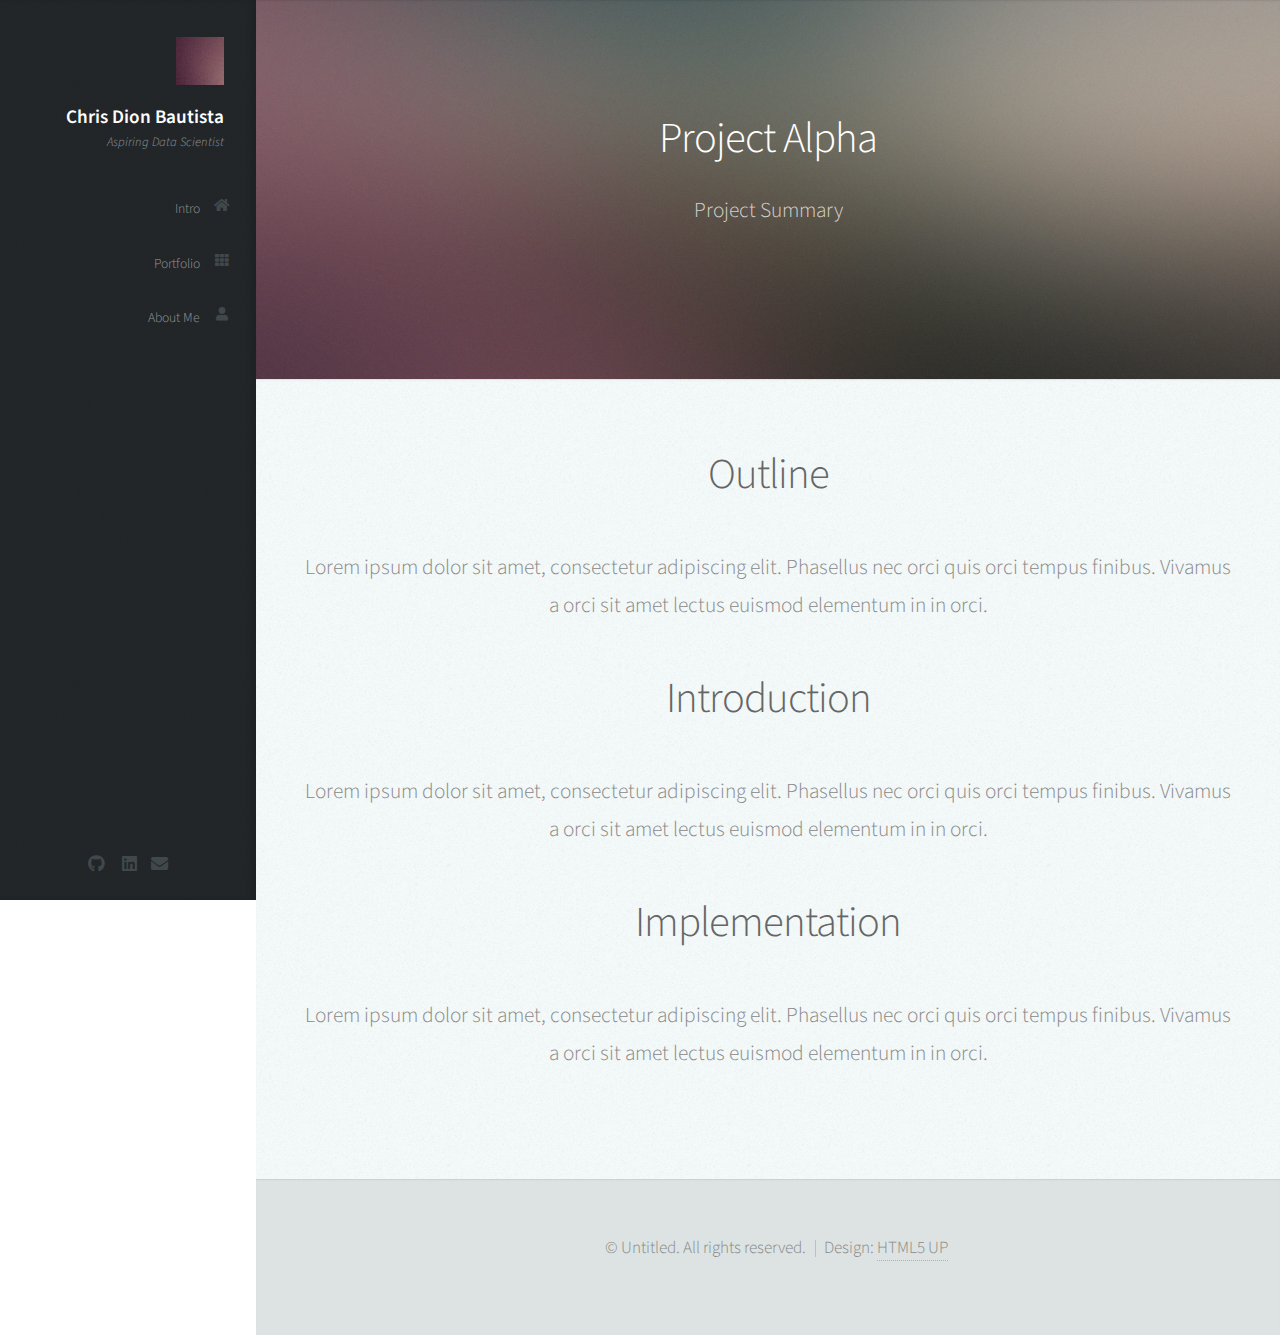
==== pages/project_alpha.html @ 45e32ca9 "Add files via upload" ====
<!DOCTYPE HTML>
<!--
	Prologue by HTML5 UP
	html5up.net | @ajlkn
	Free for personal and commercial use under the CCA 3.0 license (html5up.net/license)
-->
<html>
	<head>
		<title>Chris Dion Bautista</title>
		<meta charset="utf-8" />
		<meta name="viewport" content="width=device-width, initial-scale=1, user-scalable=no" />
		<link rel="stylesheet" href="../assets/css/main.css" />
	</head>
	<body class="is-preload">

		<!-- Header -->
			<div id="header">

				<div class="top">

					<!-- Logo -->
						<div id="logo">
							<span class="image avatar48"><img src="../images/avatar.jpg" alt="" /></span>
							<h1 id="title">Chris Dion Bautista</h1>
							<p><i>Aspiring Data Scientist</i></p>
						</div>

					<!-- Nav -->
						<nav id="nav">
							<ul>
								<li><a href="/#top" id="top-link"><span class="icon solid fa-home">Intro</span></a></li>
								<li><a href="/#portfolio" id="portfolio-link"><span class="icon solid fa-th">Portfolio</span></a></li>
								<li><a href="/#about" id="about-link"><span class="icon solid fa-user">About Me</span></a></li>
								<!-- <li><a href="/#contact" id="contact-link"><span class="icon solid fa-envelope">Contact</span></a></li> -->
							</ul>
						</nav>

				</div>

				<div class="bottom">

					<!-- Social Icons -->
					<ul class="icons">
						<li><a href="https://www.github.com/cdionbautista" class="icon brands fa-github"><span class="label">Github</span></a></li>
						<li><a href="https://www.linkedin.com/in/cdionbautista" class="icon brands fa-linkedin"><span class="label">LinkedIn</span></a><inked/li>
						<li><a href="mailto:cdionbautista@gmail.com" class="icon solid fa-envelope"><span class="label">Email</span></a></li>
					</ul>

				</div>

			</div>

		<!-- Main -->
			<div id="main">

				<!-- Intro -->
					<section id="top" class="one dark cover">
						<div class="container">

							<header>
								<h2 class="alt"><strong>Project Alpha</strong></h2>
								<p>Project Summary</p>
							</header>

						</div>
					</section>

				<!-- Portfolio -->
					<section id="portfolio" class="two">
						<div class="container">

							<header>
                                <h2>Outline</h2>
							</header>

							<p>
                                Lorem ipsum dolor sit amet, consectetur adipiscing elit. 
                                Phasellus nec orci quis orci tempus finibus. 
                                Vivamus a orci sit amet lectus euismod elementum in in orci.
							</p>
							
							<header>
                                <h2>Introduction</h2>
							</header>

							<p>
                                Lorem ipsum dolor sit amet, consectetur adipiscing elit. 
                                Phasellus nec orci quis orci tempus finibus. 
                                Vivamus a orci sit amet lectus euismod elementum in in orci.
							</p>
							
							<header>
                                <h2>Implementation</h2>
							</header>

							<p>
                                Lorem ipsum dolor sit amet, consectetur adipiscing elit. 
                                Phasellus nec orci quis orci tempus finibus. 
                                Vivamus a orci sit amet lectus euismod elementum in in orci.
                            </p>

					</section>



			</div>

		<!-- Footer -->
			<div id="footer">

				<!-- Copyright -->
					<ul class="copyright">
						<li>&copy; Untitled. All rights reserved.</li><li>Design: <a href="http://html5up.net">HTML5 UP</a></li>
					</ul>

			</div>

		<!-- Scripts -->
			<script src="assets/js/jquery.min.js"></script>
			<script src="assets/js/jquery.scrolly.min.js"></script>
			<script src="assets/js/jquery.scrollex.min.js"></script>
			<script src="assets/js/browser.min.js"></script>
			<script src="assets/js/breakpoints.min.js"></script>
			<script src="assets/js/util.js"></script>
			<script src="assets/js/main.js"></script>

	</body>
</html>
---- assets/css/main.css ----
@import url("fontawesome-all.min.css");
@import url("https://fonts.googleapis.com/css?family=Source+Sans+Pro:300,300italic,400,600");

/*
	Prologue by HTML5 UP
	html5up.net | @ajlkn
	Free for personal and commercial use under the CCA 3.0 license (html5up.net/license)
*/

html, body, div, span, applet, object,
iframe, h1, h2, h3, h4, h5, h6, p, blockquote,
pre, a, abbr, acronym, address, big, cite,
code, del, dfn, em, img, ins, kbd, q, s, samp,
small, strike, strong, sub, sup, tt, var, b,
u, i, center, dl, dt, dd, ol, ul, li, fieldset,
form, label, legend, table, caption, tbody,
tfoot, thead, tr, th, td, article, aside,
canvas, details, embed, figure, figcaption,
footer, header, hgroup, menu, nav, output, ruby,
section, summary, time, mark, audio, video {
	margin: 0;
	padding: 0;
	border: 0;
	font-size: 100%;
	font: inherit;
	vertical-align: baseline;}

article, aside, details, figcaption, figure,
footer, header, hgroup, menu, nav, section {
	display: block;}

body {
	line-height: 1;
}

ol, ul {
	list-style: none;
}

blockquote, q {
	quotes: none;
}

	blockquote:before, blockquote:after, q:before, q:after {
		content: '';
		content: none;
	}

table {
	border-collapse: collapse;
	border-spacing: 0;
}

body {
	-webkit-text-size-adjust: none;
}

mark {
	background-color: transparent;
	color: inherit;
}

input::-moz-focus-inner {
	border: 0;
	padding: 0;
}

input, select, textarea {
	-moz-appearance: none;
	-webkit-appearance: none;
	-ms-appearance: none;
	appearance: none;
}

/* Basic */

	html {
		box-sizing: border-box;
	}

	*, *:before, *:after {
		box-sizing: inherit;
	}

	body {
		background: #fff;
		font-family: 'Source Sans Pro', sans-serif;
		font-size: 19pt;
		font-weight: 300;
		line-height: 1.75em;
		color: #888;
	}

		body.is-preload *, body.is-preload *:before, body.is-preload *:after {
			-moz-animation: none !important;
			-webkit-animation: none !important;
			-ms-animation: none !important;
			animation: none !important;
			-moz-transition: none !important;
			-webkit-transition: none !important;
			-ms-transition: none !important;
			transition: none !important;
		}

	input, textarea, select {
		font-family: 'Source Sans Pro', sans-serif;
		font-size: 19pt;
		font-weight: 300;
		line-height: 1.75em;
		color: #888;
	}

	h1, h2, h3, h4, h5, h6 {
		font-weight: 300;
		color: #666;
		line-height: 1.5em;
	}

	h1 a, h2 a, h3 a, h4 a, h5 a, h6 a {
		color: inherit;
		text-decoration: none;
	}

		h1 a strong, h2 a strong, h3 a strong, h4 a strong, h5 a strong, h6 a strong {
			color: #333;
		}

	h2 {
		font-size: 2em;
		letter-spacing: -1px;
	}

		h2.alt {
			color: #888;
		}

			h2.alt strong {
				color: #666;
			}

	h3 {
		font-size: 1.5em;
	}

	header {
		margin: 0 0 2em 0;
	}

		header > p {
			margin: 1em 0 0 0;
		}

	footer {
		margin: 2em 0 0 0;
	}

	strong, b {
		font-weight: 300;
		color: #666;
	}

	em, i {
		font-style: italic;
	}

	a {
		text-decoration: none;
		color: inherit;
		border-bottom: dotted 1px rgba(128, 128, 128, 0.5);
		-moz-transition: color 0.35s ease-in-out, border-bottom-color 0.35s ease-in-out;
		-webkit-transition: color 0.35s ease-in-out, border-bottom-color 0.35s ease-in-out;
		-ms-transition: color 0.35s ease-in-out, border-bottom-color 0.35s ease-in-out;
		transition: color 0.35s ease-in-out, border-bottom-color 0.35s ease-in-out;
		outline: 0;
	}

		a:hover {
			color: #E27689;
			border-bottom-color: rgba(255, 255, 255, 0);
		}

	sub {
		position: relative;
		top: 0.5em;
		font-size: 0.8em;
	}

	sup {
		position: relative;
		top: -0.5em;
		font-size: 0.8em;
	}

	hr {
		border: 0;
		border-top: solid 1px #ddd;
	}

	blockquote {
		border-left: solid 0.5em #ddd;
		padding: 1em 0 1em 2em;
		font-style: italic;
	}

	p, ul, ol, dl, table {
		margin-bottom: 2em;
	}

	br.clear {
		clear: both;
	}

/* Container */

	.container {
		margin: 0 auto;
		max-width: 100%;
		width: 1400px;
	}

		@media screen and (min-width: 961px) and (max-width: 1880px) {

			.container {
				width: 1200px;
			}

		}

		@media screen and (min-width: 961px) and (max-width: 1620px) {

			.container {
				width: 960px;
			}

		}

		@media screen and (min-width: 961px) and (max-width: 1320px) {

			.container {
				width: 100%;
			}

		}

		@media screen and (max-width: 960px) {

			.container {
				width: 100%;
			}

		}

		@media screen and (max-width: 736px) {

			.container {
				width: 100%;
			}

		}

/* Row */

	.row {
		display: flex;
		flex-wrap: wrap;
		box-sizing: border-box;
		align-items: stretch;
	}

		.row > * {
			box-sizing: border-box;
		}

		.row.gtr-uniform > * > :last-child {
			margin-bottom: 0;
		}

		.row.aln-left {
			justify-content: flex-start;
		}

		.row.aln-center {
			justify-content: center;
		}

		.row.aln-right {
			justify-content: flex-end;
		}

		.row.aln-top {
			align-items: flex-start;
		}

		.row.aln-middle {
			align-items: center;
		}

		.row.aln-bottom {
			align-items: flex-end;
		}

		.row > .imp {
			order: -1;
		}

		.row > .col-1 {
			width: 8.33333%;
		}

		.row > .off-1 {
			margin-left: 8.33333%;
		}

		.row > .col-2 {
			width: 16.66667%;
		}

		.row > .off-2 {
			margin-left: 16.66667%;
		}

		.row > .col-3 {
			width: 25%;
		}

		.row > .off-3 {
			margin-left: 25%;
		}

		.row > .col-4 {
			width: 33.33333%;
		}

		.row > .off-4 {
			margin-left: 33.33333%;
		}

		.row > .col-5 {
			width: 41.66667%;
		}

		.row > .off-5 {
			margin-left: 41.66667%;
		}

		.row > .col-6 {
			width: 50%;
		}

		.row > .off-6 {
			margin-left: 50%;
		}

		.row > .col-7 {
			width: 58.33333%;
		}

		.row > .off-7 {
			margin-left: 58.33333%;
		}

		.row > .col-8 {
			width: 66.66667%;
		}

		.row > .off-8 {
			margin-left: 66.66667%;
		}

		.row > .col-9 {
			width: 75%;
		}

		.row > .off-9 {
			margin-left: 75%;
		}

		.row > .col-10 {
			width: 83.33333%;
		}

		.row > .off-10 {
			margin-left: 83.33333%;
		}

		.row > .col-11 {
			width: 91.66667%;
		}

		.row > .off-11 {
			margin-left: 91.66667%;
		}

		.row > .col-12 {
			width: 100%;
		}

		.row > .off-12 {
			margin-left: 100%;
		}

		.row.gtr-0 {
			margin-top: 0px;
			margin-left: 0px;
		}

			.row.gtr-0 > * {
				padding: 0px 0 0 0px;
			}

			.row.gtr-0.gtr-uniform {
				margin-top: 0px;
			}

				.row.gtr-0.gtr-uniform > * {
					padding-top: 0px;
				}

		.row.gtr-25 {
			margin-top: -10px;
			margin-left: -10px;
		}

			.row.gtr-25 > * {
				padding: 10px 0 0 10px;
			}

			.row.gtr-25.gtr-uniform {
				margin-top: -10px;
			}

				.row.gtr-25.gtr-uniform > * {
					padding-top: 10px;
				}

		.row.gtr-50 {
			margin-top: -20px;
			margin-left: -20px;
		}

			.row.gtr-50 > * {
				padding: 20px 0 0 20px;
			}

			.row.gtr-50.gtr-uniform {
				margin-top: -20px;
			}

				.row.gtr-50.gtr-uniform > * {
					padding-top: 20px;
				}

		.row {
			margin-top: -40px;
			margin-left: -40px;
		}

			.row > * {
				padding: 40px 0 0 40px;
			}

			.row.gtr-uniform {
				margin-top: -40px;
			}

				.row.gtr-uniform > * {
					padding-top: 40px;
				}

		.row.gtr-150 {
			margin-top: -60px;
			margin-left: -60px;
		}

			.row.gtr-150 > * {
				padding: 60px 0 0 60px;
			}

			.row.gtr-150.gtr-uniform {
				margin-top: -60px;
			}

				.row.gtr-150.gtr-uniform > * {
					padding-top: 60px;
				}

		.row.gtr-200 {
			margin-top: -80px;
			margin-left: -80px;
		}

			.row.gtr-200 > * {
				padding: 80px 0 0 80px;
			}

			.row.gtr-200.gtr-uniform {
				margin-top: -80px;
			}

				.row.gtr-200.gtr-uniform > * {
					padding-top: 80px;
				}

		@media screen and (min-width: 961px) and (max-width: 1880px) {

			.row {
				display: flex;
				flex-wrap: wrap;
				box-sizing: border-box;
				align-items: stretch;
			}

				.row > * {
					box-sizing: border-box;
				}

				.row.gtr-uniform > * > :last-child {
					margin-bottom: 0;
				}

				.row.aln-left {
					justify-content: flex-start;
				}

				.row.aln-center {
					justify-content: center;
				}

				.row.aln-right {
					justify-content: flex-end;
				}

				.row.aln-top {
					align-items: flex-start;
				}

				.row.aln-middle {
					align-items: center;
				}

				.row.aln-bottom {
					align-items: flex-end;
				}

				.row > .imp-wide {
					order: -1;
				}

				.row > .col-1-wide {
					width: 8.33333%;
				}

				.row > .off-1-wide {
					margin-left: 8.33333%;
				}

				.row > .col-2-wide {
					width: 16.66667%;
				}

				.row > .off-2-wide {
					margin-left: 16.66667%;
				}

				.row > .col-3-wide {
					width: 25%;
				}

				.row > .off-3-wide {
					margin-left: 25%;
				}

				.row > .col-4-wide {
					width: 33.33333%;
				}

				.row > .off-4-wide {
					margin-left: 33.33333%;
				}

				.row > .col-5-wide {
					width: 41.66667%;
				}

				.row > .off-5-wide {
					margin-left: 41.66667%;
				}

				.row > .col-6-wide {
					width: 50%;
				}

				.row > .off-6-wide {
					margin-left: 50%;
				}

				.row > .col-7-wide {
					width: 58.33333%;
				}

				.row > .off-7-wide {
					margin-left: 58.33333%;
				}

				.row > .col-8-wide {
					width: 66.66667%;
				}

				.row > .off-8-wide {
					margin-left: 66.66667%;
				}

				.row > .col-9-wide {
					width: 75%;
				}

				.row > .off-9-wide {
					margin-left: 75%;
				}

				.row > .col-10-wide {
					width: 83.33333%;
				}

				.row > .off-10-wide {
					margin-left: 83.33333%;
				}

				.row > .col-11-wide {
					width: 91.66667%;
				}

				.row > .off-11-wide {
					margin-left: 91.66667%;
				}

				.row > .col-12-wide {
					width: 100%;
				}

				.row > .off-12-wide {
					margin-left: 100%;
				}

				.row.gtr-0 {
					margin-top: 0px;
					margin-left: 0px;
				}

					.row.gtr-0 > * {
						padding: 0px 0 0 0px;
					}

					.row.gtr-0.gtr-uniform {
						margin-top: 0px;
					}

						.row.gtr-0.gtr-uniform > * {
							padding-top: 0px;
						}

				.row.gtr-25 {
					margin-top: -10px;
					margin-left: -10px;
				}

					.row.gtr-25 > * {
						padding: 10px 0 0 10px;
					}

					.row.gtr-25.gtr-uniform {
						margin-top: -10px;
					}

						.row.gtr-25.gtr-uniform > * {
							padding-top: 10px;
						}

				.row.gtr-50 {
					margin-top: -20px;
					margin-left: -20px;
				}

					.row.gtr-50 > * {
						padding: 20px 0 0 20px;
					}

					.row.gtr-50.gtr-uniform {
						margin-top: -20px;
					}

						.row.gtr-50.gtr-uniform > * {
							padding-top: 20px;
						}

				.row {
					margin-top: -40px;
					margin-left: -40px;
				}

					.row > * {
						padding: 40px 0 0 40px;
					}

					.row.gtr-uniform {
						margin-top: -40px;
					}

						.row.gtr-uniform > * {
							padding-top: 40px;
						}

				.row.gtr-150 {
					margin-top: -60px;
					margin-left: -60px;
				}

					.row.gtr-150 > * {
						padding: 60px 0 0 60px;
					}

					.row.gtr-150.gtr-uniform {
						margin-top: -60px;
					}

						.row.gtr-150.gtr-uniform > * {
							padding-top: 60px;
						}

				.row.gtr-200 {
					margin-top: -80px;
					margin-left: -80px;
				}

					.row.gtr-200 > * {
						padding: 80px 0 0 80px;
					}

					.row.gtr-200.gtr-uniform {
						margin-top: -80px;
					}

						.row.gtr-200.gtr-uniform > * {
							padding-top: 80px;
						}

		}

		@media screen and (min-width: 961px) and (max-width: 1620px) {

			.row {
				display: flex;
				flex-wrap: wrap;
				box-sizing: border-box;
				align-items: stretch;
			}

				.row > * {
					box-sizing: border-box;
				}

				.row.gtr-uniform > * > :last-child {
					margin-bottom: 0;
				}

				.row.aln-left {
					justify-content: flex-start;
				}

				.row.aln-center {
					justify-content: center;
				}

				.row.aln-right {
					justify-content: flex-end;
				}

				.row.aln-top {
					align-items: flex-start;
				}

				.row.aln-middle {
					align-items: center;
				}

				.row.aln-bottom {
					align-items: flex-end;
				}

				.row > .imp-normal {
					order: -1;
				}

				.row > .col-1-normal {
					width: 8.33333%;
				}

				.row > .off-1-normal {
					margin-left: 8.33333%;
				}

				.row > .col-2-normal {
					width: 16.66667%;
				}

				.row > .off-2-normal {
					margin-left: 16.66667%;
				}

				.row > .col-3-normal {
					width: 25%;
				}

				.row > .off-3-normal {
					margin-left: 25%;
				}

				.row > .col-4-normal {
					width: 33.33333%;
				}

				.row > .off-4-normal {
					margin-left: 33.33333%;
				}

				.row > .col-5-normal {
					width: 41.66667%;
				}

				.row > .off-5-normal {
					margin-left: 41.66667%;
				}

				.row > .col-6-normal {
					width: 50%;
				}

				.row > .off-6-normal {
					margin-left: 50%;
				}

				.row > .col-7-normal {
					width: 58.33333%;
				}

				.row > .off-7-normal {
					margin-left: 58.33333%;
				}

				.row > .col-8-normal {
					width: 66.66667%;
				}

				.row > .off-8-normal {
					margin-left: 66.66667%;
				}

				.row > .col-9-normal {
					width: 75%;
				}

				.row > .off-9-normal {
					margin-left: 75%;
				}

				.row > .col-10-normal {
					width: 83.33333%;
				}

				.row > .off-10-normal {
					margin-left: 83.33333%;
				}

				.row > .col-11-normal {
					width: 91.66667%;
				}

				.row > .off-11-normal {
					margin-left: 91.66667%;
				}

				.row > .col-12-normal {
					width: 100%;
				}

				.row > .off-12-normal {
					margin-left: 100%;
				}

				.row.gtr-0 {
					margin-top: 0px;
					margin-left: 0px;
				}

					.row.gtr-0 > * {
						padding: 0px 0 0 0px;
					}

					.row.gtr-0.gtr-uniform {
						margin-top: 0px;
					}

						.row.gtr-0.gtr-uniform > * {
							padding-top: 0px;
						}

				.row.gtr-25 {
					margin-top: -10px;
					margin-left: -10px;
				}

					.row.gtr-25 > * {
						padding: 10px 0 0 10px;
					}

					.row.gtr-25.gtr-uniform {
						margin-top: -10px;
					}

						.row.gtr-25.gtr-uniform > * {
							padding-top: 10px;
						}

				.row.gtr-50 {
					margin-top: -20px;
					margin-left: -20px;
				}

					.row.gtr-50 > * {
						padding: 20px 0 0 20px;
					}

					.row.gtr-50.gtr-uniform {
						margin-top: -20px;
					}

						.row.gtr-50.gtr-uniform > * {
							padding-top: 20px;
						}

				.row {
					margin-top: -40px;
					margin-left: -40px;
				}

					.row > * {
						padding: 40px 0 0 40px;
					}

					.row.gtr-uniform {
						margin-top: -40px;
					}

						.row.gtr-uniform > * {
							padding-top: 40px;
						}

				.row.gtr-150 {
					margin-top: -60px;
					margin-left: -60px;
				}

					.row.gtr-150 > * {
						padding: 60px 0 0 60px;
					}

					.row.gtr-150.gtr-uniform {
						margin-top: -60px;
					}

						.row.gtr-150.gtr-uniform > * {
							padding-top: 60px;
						}

				.row.gtr-200 {
					margin-top: -80px;
					margin-left: -80px;
				}

					.row.gtr-200 > * {
						padding: 80px 0 0 80px;
					}

					.row.gtr-200.gtr-uniform {
						margin-top: -80px;
					}

						.row.gtr-200.gtr-uniform > * {
							padding-top: 80px;
						}

		}

		@media screen and (min-width: 961px) and (max-width: 1320px) {

			.row {
				display: flex;
				flex-wrap: wrap;
				box-sizing: border-box;
				align-items: stretch;
			}

				.row > * {
					box-sizing: border-box;
				}

				.row.gtr-uniform > * > :last-child {
					margin-bottom: 0;
				}

				.row.aln-left {
					justify-content: flex-start;
				}

				.row.aln-center {
					justify-content: center;
				}

				.row.aln-right {
					justify-content: flex-end;
				}

				.row.aln-top {
					align-items: flex-start;
				}

				.row.aln-middle {
					align-items: center;
				}

				.row.aln-bottom {
					align-items: flex-end;
				}

				.row > .imp-narrow {
					order: -1;
				}

				.row > .col-1-narrow {
					width: 8.33333%;
				}

				.row > .off-1-narrow {
					margin-left: 8.33333%;
				}

				.row > .col-2-narrow {
					width: 16.66667%;
				}

				.row > .off-2-narrow {
					margin-left: 16.66667%;
				}

				.row > .col-3-narrow {
					width: 25%;
				}

				.row > .off-3-narrow {
					margin-left: 25%;
				}

				.row > .col-4-narrow {
					width: 33.33333%;
				}

				.row > .off-4-narrow {
					margin-left: 33.33333%;
				}

				.row > .col-5-narrow {
					width: 41.66667%;
				}

				.row > .off-5-narrow {
					margin-left: 41.66667%;
				}

				.row > .col-6-narrow {
					width: 50%;
				}

				.row > .off-6-narrow {
					margin-left: 50%;
				}

				.row > .col-7-narrow {
					width: 58.33333%;
				}

				.row > .off-7-narrow {
					margin-left: 58.33333%;
				}

				.row > .col-8-narrow {
					width: 66.66667%;
				}

				.row > .off-8-narrow {
					margin-left: 66.66667%;
				}

				.row > .col-9-narrow {
					width: 75%;
				}

				.row > .off-9-narrow {
					margin-left: 75%;
				}

				.row > .col-10-narrow {
					width: 83.33333%;
				}

				.row > .off-10-narrow {
					margin-left: 83.33333%;
				}

				.row > .col-11-narrow {
					width: 91.66667%;
				}

				.row > .off-11-narrow {
					margin-left: 91.66667%;
				}

				.row > .col-12-narrow {
					width: 100%;
				}

				.row > .off-12-narrow {
					margin-left: 100%;
				}

				.row.gtr-0 {
					margin-top: 0px;
					margin-left: 0px;
				}

					.row.gtr-0 > * {
						padding: 0px 0 0 0px;
					}

					.row.gtr-0.gtr-uniform {
						margin-top: 0px;
					}

						.row.gtr-0.gtr-uniform > * {
							padding-top: 0px;
						}

				.row.gtr-25 {
					margin-top: -5px;
					margin-left: -5px;
				}

					.row.gtr-25 > * {
						padding: 5px 0 0 5px;
					}

					.row.gtr-25.gtr-uniform {
						margin-top: -5px;
					}

						.row.gtr-25.gtr-uniform > * {
							padding-top: 5px;
						}

				.row.gtr-50 {
					margin-top: -10px;
					margin-left: -10px;
				}

					.row.gtr-50 > * {
						padding: 10px 0 0 10px;
					}

					.row.gtr-50.gtr-uniform {
						margin-top: -10px;
					}

						.row.gtr-50.gtr-uniform > * {
							padding-top: 10px;
						}

				.row {
					margin-top: -20px;
					margin-left: -20px;
				}

					.row > * {
						padding: 20px 0 0 20px;
					}

					.row.gtr-uniform {
						margin-top: -20px;
					}

						.row.gtr-uniform > * {
							padding-top: 20px;
						}

				.row.gtr-150 {
					margin-top: -30px;
					margin-left: -30px;
				}

					.row.gtr-150 > * {
						padding: 30px 0 0 30px;
					}

					.row.gtr-150.gtr-uniform {
						margin-top: -30px;
					}

						.row.gtr-150.gtr-uniform > * {
							padding-top: 30px;
						}

				.row.gtr-200 {
					margin-top: -40px;
					margin-left: -40px;
				}

					.row.gtr-200 > * {
						padding: 40px 0 0 40px;
					}

					.row.gtr-200.gtr-uniform {
						margin-top: -40px;
					}

						.row.gtr-200.gtr-uniform > * {
							padding-top: 40px;
						}

		}

		@media screen and (max-width: 960px) {

			.row {
				display: flex;
				flex-wrap: wrap;
				box-sizing: border-box;
				align-items: stretch;
			}

				.row > * {
					box-sizing: border-box;
				}

				.row.gtr-uniform > * > :last-child {
					margin-bottom: 0;
				}

				.row.aln-left {
					justify-content: flex-start;
				}

				.row.aln-center {
					justify-content: center;
				}

				.row.aln-right {
					justify-content: flex-end;
				}

				.row.aln-top {
					align-items: flex-start;
				}

				.row.aln-middle {
					align-items: center;
				}

				.row.aln-bottom {
					align-items: flex-end;
				}

				.row > .imp-narrower {
					order: -1;
				}

				.row > .col-1-narrower {
					width: 8.33333%;
				}

				.row > .off-1-narrower {
					margin-left: 8.33333%;
				}

				.row > .col-2-narrower {
					width: 16.66667%;
				}

				.row > .off-2-narrower {
					margin-left: 16.66667%;
				}

				.row > .col-3-narrower {
					width: 25%;
				}

				.row > .off-3-narrower {
					margin-left: 25%;
				}

				.row > .col-4-narrower {
					width: 33.33333%;
				}

				.row > .off-4-narrower {
					margin-left: 33.33333%;
				}

				.row > .col-5-narrower {
					width: 41.66667%;
				}

				.row > .off-5-narrower {
					margin-left: 41.66667%;
				}

				.row > .col-6-narrower {
					width: 50%;
				}

				.row > .off-6-narrower {
					margin-left: 50%;
				}

				.row > .col-7-narrower {
					width: 58.33333%;
				}

				.row > .off-7-narrower {
					margin-left: 58.33333%;
				}

				.row > .col-8-narrower {
					width: 66.66667%;
				}

				.row > .off-8-narrower {
					margin-left: 66.66667%;
				}

				.row > .col-9-narrower {
					width: 75%;
				}

				.row > .off-9-narrower {
					margin-left: 75%;
				}

				.row > .col-10-narrower {
					width: 83.33333%;
				}

				.row > .off-10-narrower {
					margin-left: 83.33333%;
				}

				.row > .col-11-narrower {
					width: 91.66667%;
				}

				.row > .off-11-narrower {
					margin-left: 91.66667%;
				}

				.row > .col-12-narrower {
					width: 100%;
				}

				.row > .off-12-narrower {
					margin-left: 100%;
				}

				.row.gtr-0 {
					margin-top: 0px;
					margin-left: 0px;
				}

					.row.gtr-0 > * {
						padding: 0px 0 0 0px;
					}

					.row.gtr-0.gtr-uniform {
						margin-top: 0px;
					}

						.row.gtr-0.gtr-uniform > * {
							padding-top: 0px;
						}

				.row.gtr-25 {
					margin-top: -5px;
					margin-left: -5px;
				}

					.row.gtr-25 > * {
						padding: 5px 0 0 5px;
					}

					.row.gtr-25.gtr-uniform {
						margin-top: -5px;
					}

						.row.gtr-25.gtr-uniform > * {
							padding-top: 5px;
						}

				.row.gtr-50 {
					margin-top: -10px;
					margin-left: -10px;
				}

					.row.gtr-50 > * {
						padding: 10px 0 0 10px;
					}

					.row.gtr-50.gtr-uniform {
						margin-top: -10px;
					}

						.row.gtr-50.gtr-uniform > * {
							padding-top: 10px;
						}

				.row {
					margin-top: -20px;
					margin-left: -20px;
				}

					.row > * {
						padding: 20px 0 0 20px;
					}

					.row.gtr-uniform {
						margin-top: -20px;
					}

						.row.gtr-uniform > * {
							padding-top: 20px;
						}

				.row.gtr-150 {
					margin-top: -30px;
					margin-left: -30px;
				}

					.row.gtr-150 > * {
						padding: 30px 0 0 30px;
					}

					.row.gtr-150.gtr-uniform {
						margin-top: -30px;
					}

						.row.gtr-150.gtr-uniform > * {
							padding-top: 30px;
						}

				.row.gtr-200 {
					margin-top: -40px;
					margin-left: -40px;
				}

					.row.gtr-200 > * {
						padding: 40px 0 0 40px;
					}

					.row.gtr-200.gtr-uniform {
						margin-top: -40px;
					}

						.row.gtr-200.gtr-uniform > * {
							padding-top: 40px;
						}

		}

		@media screen and (max-width: 736px) {

			.row {
				display: flex;
				flex-wrap: wrap;
				box-sizing: border-box;
				align-items: stretch;
			}

				.row > * {
					box-sizing: border-box;
				}

				.row.gtr-uniform > * > :last-child {
					margin-bottom: 0;
				}

				.row.aln-left {
					justify-content: flex-start;
				}

				.row.aln-center {
					justify-content: center;
				}

				.row.aln-right {
					justify-content: flex-end;
				}

				.row.aln-top {
					align-items: flex-start;
				}

				.row.aln-middle {
					align-items: center;
				}

				.row.aln-bottom {
					align-items: flex-end;
				}

				.row > .imp-mobile {
					order: -1;
				}

				.row > .col-1-mobile {
					width: 8.33333%;
				}

				.row > .off-1-mobile {
					margin-left: 8.33333%;
				}

				.row > .col-2-mobile {
					width: 16.66667%;
				}

				.row > .off-2-mobile {
					margin-left: 16.66667%;
				}

				.row > .col-3-mobile {
					width: 25%;
				}

				.row > .off-3-mobile {
					margin-left: 25%;
				}

				.row > .col-4-mobile {
					width: 33.33333%;
				}

				.row > .off-4-mobile {
					margin-left: 33.33333%;
				}

				.row > .col-5-mobile {
					width: 41.66667%;
				}

				.row > .off-5-mobile {
					margin-left: 41.66667%;
				}

				.row > .col-6-mobile {
					width: 50%;
				}

				.row > .off-6-mobile {
					margin-left: 50%;
				}

				.row > .col-7-mobile {
					width: 58.33333%;
				}

				.row > .off-7-mobile {
					margin-left: 58.33333%;
				}

				.row > .col-8-mobile {
					width: 66.66667%;
				}

				.row > .off-8-mobile {
					margin-left: 66.66667%;
				}

				.row > .col-9-mobile {
					width: 75%;
				}

				.row > .off-9-mobile {
					margin-left: 75%;
				}

				.row > .col-10-mobile {
					width: 83.33333%;
				}

				.row > .off-10-mobile {
					margin-left: 83.33333%;
				}

				.row > .col-11-mobile {
					width: 91.66667%;
				}

				.row > .off-11-mobile {
					margin-left: 91.66667%;
				}

				.row > .col-12-mobile {
					width: 100%;
				}

				.row > .off-12-mobile {
					margin-left: 100%;
				}

				.row.gtr-0 {
					margin-top: 0px;
					margin-left: 0px;
				}

					.row.gtr-0 > * {
						padding: 0px 0 0 0px;
					}

					.row.gtr-0.gtr-uniform {
						margin-top: 0px;
					}

						.row.gtr-0.gtr-uniform > * {
							padding-top: 0px;
						}

				.row.gtr-25 {
					margin-top: -5px;
					margin-left: -5px;
				}

					.row.gtr-25 > * {
						padding: 5px 0 0 5px;
					}

					.row.gtr-25.gtr-uniform {
						margin-top: -5px;
					}

						.row.gtr-25.gtr-uniform > * {
							padding-top: 5px;
						}

				.row.gtr-50 {
					margin-top: -10px;
					margin-left: -10px;
				}

					.row.gtr-50 > * {
						padding: 10px 0 0 10px;
					}

					.row.gtr-50.gtr-uniform {
						margin-top: -10px;
					}

						.row.gtr-50.gtr-uniform > * {
							padding-top: 10px;
						}

				.row {
					margin-top: -20px;
					margin-left: -20px;
				}

					.row > * {
						padding: 20px 0 0 20px;
					}

					.row.gtr-uniform {
						margin-top: -20px;
					}

						.row.gtr-uniform > * {
							padding-top: 20px;
						}

				.row.gtr-150 {
					margin-top: -30px;
					margin-left: -30px;
				}

					.row.gtr-150 > * {
						padding: 30px 0 0 30px;
					}

					.row.gtr-150.gtr-uniform {
						margin-top: -30px;
					}

						.row.gtr-150.gtr-uniform > * {
							padding-top: 30px;
						}

				.row.gtr-200 {
					margin-top: -40px;
					margin-left: -40px;
				}

					.row.gtr-200 > * {
						padding: 40px 0 0 40px;
					}

					.row.gtr-200.gtr-uniform {
						margin-top: -40px;
					}

						.row.gtr-200.gtr-uniform > * {
							padding-top: 40px;
						}

		}

/* Sections/Article */

	section, article {
		margin-bottom: 3em;
	}

		section > :last-child,
		section > .container, section:last-child, article > :last-child,
		article > .container, article:last-child {
			margin-bottom: 0;
		}

		.row > section, .row > article {
			margin-bottom: 0;
		}

/* Image */

	.image {
		display: inline-block;
		border: 0;
	}

		.image img {
			display: block;
			width: 100%;
		}

		.image.avatar48 {
			width: 48px;
			height: 48px;
			background: #f00;
		}

			.image.avatar48 img {
				width: 48px;
				height: 48px;
			}

		.image.fit {
			display: block;
			width: 100%;
		}

		.image.featured {
			display: block;
			width: 100%;
			margin: 0 0 2em 0;
		}

		.image.left {
			float: left;
			margin: 0 2em 2em 0;
		}

		.image.centered {
			display: block;
			margin: 0 0 2em 0;
		}

			.image.centered img {
				margin: 0 auto;
				width: auto;
			}

/* List */

	ul {
		list-style: disc;
		padding-left: 1em;
	}

		ul li {
			padding-left: 0.5em;
		}

	ol {
		list-style: decimal;
		padding-left: 1.25em;
	}

		ol li {
			padding-left: 0.25em;
		}

/* Icons */

	ul.icons {
		cursor: default;
		list-style: none;
		padding-left: 0;
	}

		ul.icons li {
			display: inline-block;
			padding-left: 0;
		}

		ul.icons a {
			display: inline-block;
			width: 2em;
			height: 2em;
			line-height: 2em;
			text-align: center;
			border: 0;
		}

/* Form */

	form label {
		display: block;
		text-align: left;
		margin-bottom: 0.5em;
	}

	form input[type="text"],
	form input[type="email"],
	form input[type="password"],
	form select,
	form textarea {
		position: relative;
		-webkit-appearance: none;
		display: block;
		border: 0;
		outline: 0;
		background: #fff;
		background: rgba(255, 255, 255, 0.75);
		width: 100%;
		border-radius: 0.35em;
		padding: 0.75em 1em 0.75em 1em;
		box-shadow: inset 0 0.1em 0.1em 0 rgba(0, 0, 0, 0.05);
		border: solid 1px rgba(0, 0, 0, 0.15);
		-moz-transition: all 0.35s ease-in-out;
		-webkit-transition: all 0.35s ease-in-out;
		-ms-transition: all 0.35s ease-in-out;
		transition: all 0.35s ease-in-out;
	}

		form input[type="text"]:focus,
		form input[type="email"]:focus,
		form input[type="password"]:focus,
		form select:focus,
		form textarea:focus {
			box-shadow: 0 0 2px 1px #8ebebc;
			background: #fff;
		}

	form input[type="text"],
	form input[type="email"],
	form input[type="password"],
	form select {
		line-height: 1.25em;
	}

	form textarea {
		min-height: 14em;
	}

	form ::-webkit-input-placeholder {
		color: #555 !important;
	}

	form :-moz-placeholder {
		color: #555 !important;
	}

	form ::-moz-placeholder {
		color: #555 !important;
	}

	form :-ms-input-placeholder {
		color: #555 !important;
	}

	form ::-moz-focus-inner {
		border: 0;
	}

/* Table */

	table {
		width: 100%;
		text-align: left;
	}

		table tbody tr:nth-child(2n+2) {
			background: #f4f4f4;
		}

		table td {
			padding: 0.5em 1em 0.5em 1em;
		}

		table th {
			text-align: left;
			padding: 0.5em 1em 0.5em 1em;
			color: #fff;
			background: #222729 url("images/overlay.png");
		}

		table thead {
			background: #444;
			color: #fff;
		}

		table tfoot {
			background: #eee;
		}

/* Button */

	input[type="button"],
	input[type="submit"],
	input[type="reset"],
	button,
	.button {
		position: relative;
		display: inline-block;
		border-radius: 0.35em;
		color: #fff !important;
		text-decoration: none;
		padding: 0.75em 2.5em 0.75em 2.5em;
		background-color: #8ebebc;
		border: 0;
		cursor: pointer;
		background-image: -moz-linear-gradient(top, rgba(0, 0, 0, 0), rgba(0, 0, 0, 0.15)), url("images/overlay.png");
		background-image: -webkit-linear-gradient(top, rgba(0, 0, 0, 0), rgba(0, 0, 0, 0.15)), url("images/overlay.png");
		background-image: -ms-linear-gradient(top, rgba(0, 0, 0, 0), rgba(0, 0, 0, 0.15)), url("images/overlay.png");
		background-image: linear-gradient(top, rgba(0, 0, 0, 0), rgba(0, 0, 0, 0.15)), url("images/overlay.png");
		-moz-transition: background-color 0.35s ease-in-out;
		-webkit-transition: background-color 0.35s ease-in-out;
		-ms-transition: background-color 0.35s ease-in-out;
		transition: background-color 0.35s ease-in-out;
	}

		input[type="button"]:hover,
		input[type="submit"]:hover,
		input[type="reset"]:hover,
		button:hover,
		.button:hover {
			background-color: #9ececc;
		}

		input[type="button"]:active,
		input[type="submit"]:active,
		input[type="reset"]:active,
		button:active,
		.button:active {
			background-color: #7eaeac;
		}

/* Item */

	.item {
		box-shadow: 0 0.05em 0.15em 0 rgba(0, 0, 0, 0.05);
		margin-bottom: 40px;
	}

		.item header {
			background: #fff;
			margin: 0;
			padding: 1em 0 1em 0;
			font-size: 0.8em;
		}

			.item header h3 {
				font-size: 1em;
			}

/* Icons */

	.icon {
		text-decoration: none;
		text-decoration: none;
	}

		.icon:before {
			-moz-osx-font-smoothing: grayscale;
			-webkit-font-smoothing: antialiased;
			display: inline-block;
			font-style: normal;
			font-variant: normal;
			text-rendering: auto;
			line-height: 1;
			text-transform: none !important;
			font-family: 'Font Awesome 5 Free';
			font-weight: 400;
		}

		.icon:before {
			line-height: inherit;
		}

		.icon > .label {
			display: none;
		}

		.icon.solid:before {
			font-weight: 900;
		}

		.icon.brands:before {
			font-family: 'Font Awesome 5 Brands';
		}

/* Header */

	#header {
		display: -moz-flex;
		display: -webkit-flex;
		display: -ms-flex;
		display: flex;
		-moz-flex-direction: column;
		-webkit-flex-direction: column;
		-ms-flex-direction: column;
		flex-direction: column;
		-moz-justify-content: space-between;
		-webkit-justify-content: space-between;
		-ms-justify-content: space-between;
		justify-content: space-between;
		background: #222629 url("images/overlay.png");
		box-shadow: inset -0.25em 0 0.25em 0 rgba(0, 0, 0, 0.1);
		color: #fff;
		height: 100%;
		left: 0;
		overflow-y: auto;
		position: fixed;
		text-align: right;
		top: 0;
		width: 375px;
	}

		#header .top {
			-moz-flex-grow: 1;
			-webkit-flex-grow: 1;
			-ms-flex-grow: 1;
			flex-grow: 1;
		}

		#header .bottom {
			-moz-flex-shrink: 0;
			-webkit-flex-shrink: 0;
			-ms-flex-shrink: 0;
			flex-shrink: 0;
			padding: 1.5em 0 0.75em 0;
		}

			#header .bottom > :last-child {
				margin-bottom: 0;
			}

		#header .icons {
			font-size: 0.8em;
			text-align: center;
		}

			#header .icons a {
				color: #41484c;
				-moz-transition: color 0.35s ease-in-out;
				-webkit-transition: color 0.35s ease-in-out;
				-ms-transition: color 0.35s ease-in-out;
				transition: color 0.35s ease-in-out;
			}

				#header .icons a:hover {
					color: #fff;
				}

	#logo {
		position: relative;
		margin: 1.75em 1.5em 1.5em 1.5em;
		min-height: 48px;
		cursor: default;
	}

		#logo h1 {
			position: relative;
			color: #fff;
			font-weight: 600;
			font-size: 0.9em;
			line-height: 1em;
		}

		#logo p {
			position: relative;
			display: block;
			font-size: 0.6em;
			color: rgba(255, 255, 255, 0.5);
			line-height: 1.25em;
			margin: 0.5em 0 0 0;
		}

		#logo .image {
			position: absolute;
			left: 0;
			top: 0;
		}

	#nav ul {
		list-style: none;
		padding-left: 0;
		margin-bottom: 0;
	}

		#nav ul li {
			padding-left: 0;
		}

			#nav ul li a {
				display: block;
				padding: 0.5em 1.5em 0.5em 1.5em;
				color: rgba(255, 255, 255, 0.5);
				text-decoration: none;
				outline: 0;
				border: 0;
				-moz-transition: none;
				-webkit-transition: none;
				-ms-transition: none;
				transition: none;
			}

				#nav ul li a span {
					position: relative;
					display: block;
					font-size: 0.8em;
				}

					#nav ul li a span:before {
						position: absolute;
						left: 0;
						color: #41484c;
						text-align: center;
						width: 1.25em;
						line-height: 1.75em;
					}

				#nav ul li a.active {
					background: rgba(0, 0, 0, 0.15);
					box-shadow: inset 0 0 0.25em 0 rgba(0, 0, 0, 0.125);
					color: #fff;
				}

					#nav ul li a.active span:before {
						color: #e27689;
					}

/* Footer */

	#footer {
		margin-left: 375px;
		text-align: center;
		background-color: #dce3e2;
		padding: 3em 0 4em 0;
		box-shadow: inset 0 1px 0 0 rgba(0, 0, 0, 0.05), inset 0 0.1em 0.1em 0 rgba(0, 0, 0, 0.025);
		font-size: 0.8em;
	}

		#footer .copyright {
			cursor: default;
			margin: 0;
		}

			#footer .copyright li {
				display: inline-block;
				line-height: 1em;
				border-left: solid 1px rgba(128, 128, 128, 0.35);
				padding: 0 0 0 0.5em;
				margin: 0 0 0 0.5em;
			}

				#footer .copyright li:first-child {
					border-left: 0;
					padding-left: 0;
					margin-left: 0;
				}

/* Main */

	#main {
		margin-left: 375px;
	}

		#main > section {
			margin: 0;
			overflow: hidden;
			padding: 4em 0;
			box-shadow: inset 0 1px 0 0 rgba(0, 0, 0, 0.05), inset 0 0.1em 0.1em 0 rgba(0, 0, 0, 0.025);
			text-align: center;
			background-image: url("images/overlay.png");
		}

			#main > section.dark {
				color: #ddd;
				color: rgba(255, 255, 255, 0.75);
			}

				#main > section.dark h2, #main > section.dark h3, #main > section.dark h4, #main > section.dark h5, #main > section.dark h6 {
					color: inherit;
				}

				#main > section.dark strong {
					color: #fff;
					border-color: inherit;
				}

				#main > section.dark a {
					color: #fff;
					border-color: inherit;
				}

					#main > section.dark a:hover {
						border-bottom-color: rgba(255, 255, 255, 0);
					}

			#main > section.cover {
				padding: 10em 0;
				background-size: cover;
				background-position: center center;
			}

			#main > section.one {
				background-color: #81918E;
				background-image: url("../../images/banner.jpg");
			}

			#main > section.two {
				background-color: #f5fafa;
			}

			#main > section.three {
				background-color: #ecf1f1;
			}

			#main > section.four {
				background-color: #e8edec;
			}

/* Wide */

	@media screen and (min-width: 961px) and (max-width: 1880px) {

		/* Basic */

			body, input, textarea, select {
				font-size: 17pt;
			}

		/* Header */

			#header {
				width: 300px;
			}

		/* Footer */

			#footer {
				margin-left: 300px;
			}

		/* Main */

			#main {
				margin-left: 300px;
			}

	}

/* Normal */

	@media screen and (min-width: 961px) and (max-width: 1620px) {

		/* Main */

			#main > section {
				padding: 3em 0;
			}

			#main section.cover {
				padding: 5em 0;
			}

	}

/* Narrow */

	@media screen and (min-width: 961px) and (max-width: 1320px) {

		/* Basic */

			body, input, textarea, select {
				font-size: 16pt;
			}

			.container {
				padding: 0 2em 0 2em;
			}

		/* Icons */

			ul.icons li a {
				width: 1.75em;
			}

		/* Item */

			.item {
				margin-bottom: 20px;
			}

		/* Header */

			#header {
				width: 20%;
			}

			#logo .image {
				position: relative;
				margin: 0 0 0.5em 0;
			}

			#nav ul li a {
				font-size: 0.8em;
				padding-top: 0.5em;
				padding-bottom: 0.5em;
			}

				#nav ul li a span {
					padding-right: 2.25em;
				}

					#nav ul li a span:before {
						left: 100%;
						margin-left: -1.25em;
						line-height: 2.25em;
					}

		/* Footer */

			#footer {
				margin-left: 20%;
			}

		/* Main */

			#main {
				margin-left: 20%;
			}

	}

/* Narrower */

	#headerToggle {
		display: none;
	}

	@media screen and (max-width: 960px) {

		/* Basic */

			html, body {
				overflow-x: hidden;
			}

			body, input, textarea, select {
				font-size: 16pt;
			}

			header br {
				display: none;
			}

			.container {
				padding: 0 2em 0 2em;
			}

		/* Item */

			.item {
				margin-bottom: 15px;
			}

		/* Icons */

			ul.icons a {
				width: 1.75em;
				font-size: 1.25em;
			}

		/* Header */

			#header {
				-moz-backface-visibility: hidden;
				-webkit-backface-visibility: hidden;
				-ms-backface-visibility: hidden;
				backface-visibility: hidden;
				-moz-transform: translateX(-275px);
				-webkit-transform: translateX(-275px);
				-ms-transform: translateX(-275px);
				transform: translateX(-275px);
				-moz-transition: -moz-transform 0.5s ease;
				-webkit-transition: -webkit-transform 0.5s ease;
				-ms-transition: -ms-transform 0.5s ease;
				transition: transform 0.5s ease;
				-webkit-overflow-scrolling: touch;
				display: block;
				height: 100%;
				left: 0;
				overflow-y: auto;
				position: fixed;
				top: 0;
				width: 275px;
				z-index: 10002;
				width: 275px;
				background: #222729 url("images/overlay.png");
				box-shadow: inset -0.25em 0 0.25em 0 rgba(0, 0, 0, 0.125);
			}

				#header .top {
					position: relative;
				}

				#header .bottom {
					border-top: solid 1px rgba(255, 255, 255, 0.05);
					box-shadow: 0 -1px 0 0 rgba(0, 0, 0, 0.15);
					padding-top: 2em;
					margin-top: 2em;
					position: relative;
				}

			#logo {
				margin: 1.5em 1.25em 1.25em 1.25em;
			}

			#nav ul li a {
				padding: 0.5em 1.25em 0.5em 1.25em;
			}

			#headerToggle {
				-moz-backface-visibility: hidden;
				-webkit-backface-visibility: hidden;
				-ms-backface-visibility: hidden;
				backface-visibility: hidden;
				-moz-transition: -moz-transform 0.5s ease;
				-webkit-transition: -webkit-transform 0.5s ease;
				-ms-transition: -ms-transform 0.5s ease;
				transition: transform 0.5s ease;
				display: block;
				height: 2.25em;
				left: 0;
				position: fixed;
				top: 0;
				width: 3.25em;
				z-index: 10001;
			}

				#headerToggle .toggle {
					text-decoration: none;
					position: absolute;
					left: 0;
					top: 0;
					width: 100%;
					height: 100%;
					outline: 0;
					border: 0;
				}

					#headerToggle .toggle:before {
						-moz-osx-font-smoothing: grayscale;
						-webkit-font-smoothing: antialiased;
						display: inline-block;
						font-style: normal;
						font-variant: normal;
						text-rendering: auto;
						line-height: 1;
						text-transform: none !important;
						font-family: 'Font Awesome 5 Free';
						font-weight: 900;
					}

					#headerToggle .toggle:before {
						text-decoration: none;
						content: '\f0c9';
						color: #fff;
						font-size: 18px;
						background: rgba(128, 136, 144, 0.5);
						border-radius: 0.35em;
						text-align: center;
						position: absolute;
						left: 0.5em;
						top: 0.5em;
						display: block;
						width: 3.25em;
						height: 2.25em;
						line-height: 2.25em;
					}

			body.header-visible #main {
				-moz-transform: translateX(275px);
				-webkit-transform: translateX(275px);
				-ms-transform: translateX(275px);
				transform: translateX(275px);
			}

			body.header-visible #headerToggle {
				-moz-transform: translateX(275px);
				-webkit-transform: translateX(275px);
				-ms-transform: translateX(275px);
				transform: translateX(275px);
			}

			body.header-visible #header {
				-moz-transform: translateX(0);
				-webkit-transform: translateX(0);
				-ms-transform: translateX(0);
				transform: translateX(0);
			}

		/* Footer */

			#footer {
				margin-left: 0;
			}

		/* Main */

			#main {
				-moz-backface-visibility: hidden;
				-webkit-backface-visibility: hidden;
				-ms-backface-visibility: hidden;
				backface-visibility: hidden;
				-moz-transition: -moz-transform 0.5s ease;
				-webkit-transition: -webkit-transform 0.5s ease;
				-ms-transition: -ms-transform 0.5s ease;
				transition: transform 0.5s ease;
				padding-bottom: 1px;
				margin-left: 0;
			}

				#main > section {
					padding: 3em 0;
				}

				#main section.cover {
					padding: 4em 0;
				}

	}

/* Mobile */

	@media screen and (max-width: 736px) {

		/* Basic */

			body, input, textarea, select {
				font-size: 14pt;
			}

			h2 {
				font-size: 1.5em;
				letter-spacing: 0;
				font-weight: 300;
			}

			.container {
				padding: 0 15px 0 15px;
			}

		/* List */

			ul.icons a {
				width: 2em;
				font-size: 1.25em;
			}

		/* Main */

			#main > section {
				padding: 2em 0;
			}

			#main section.cover {
				padding: 4em 0em;
			}

				#main section.cover header {
					padding: 0 1em;
				}

		/* Footer */

			#footer .copyright li {
				display: block;
				line-height: 1.25em;
				border: 0;
				padding: 0;
				margin: 1em 0 0 0;
			}

				#footer .copyright li:first-child {
					margin-top: 0;
				}

	}
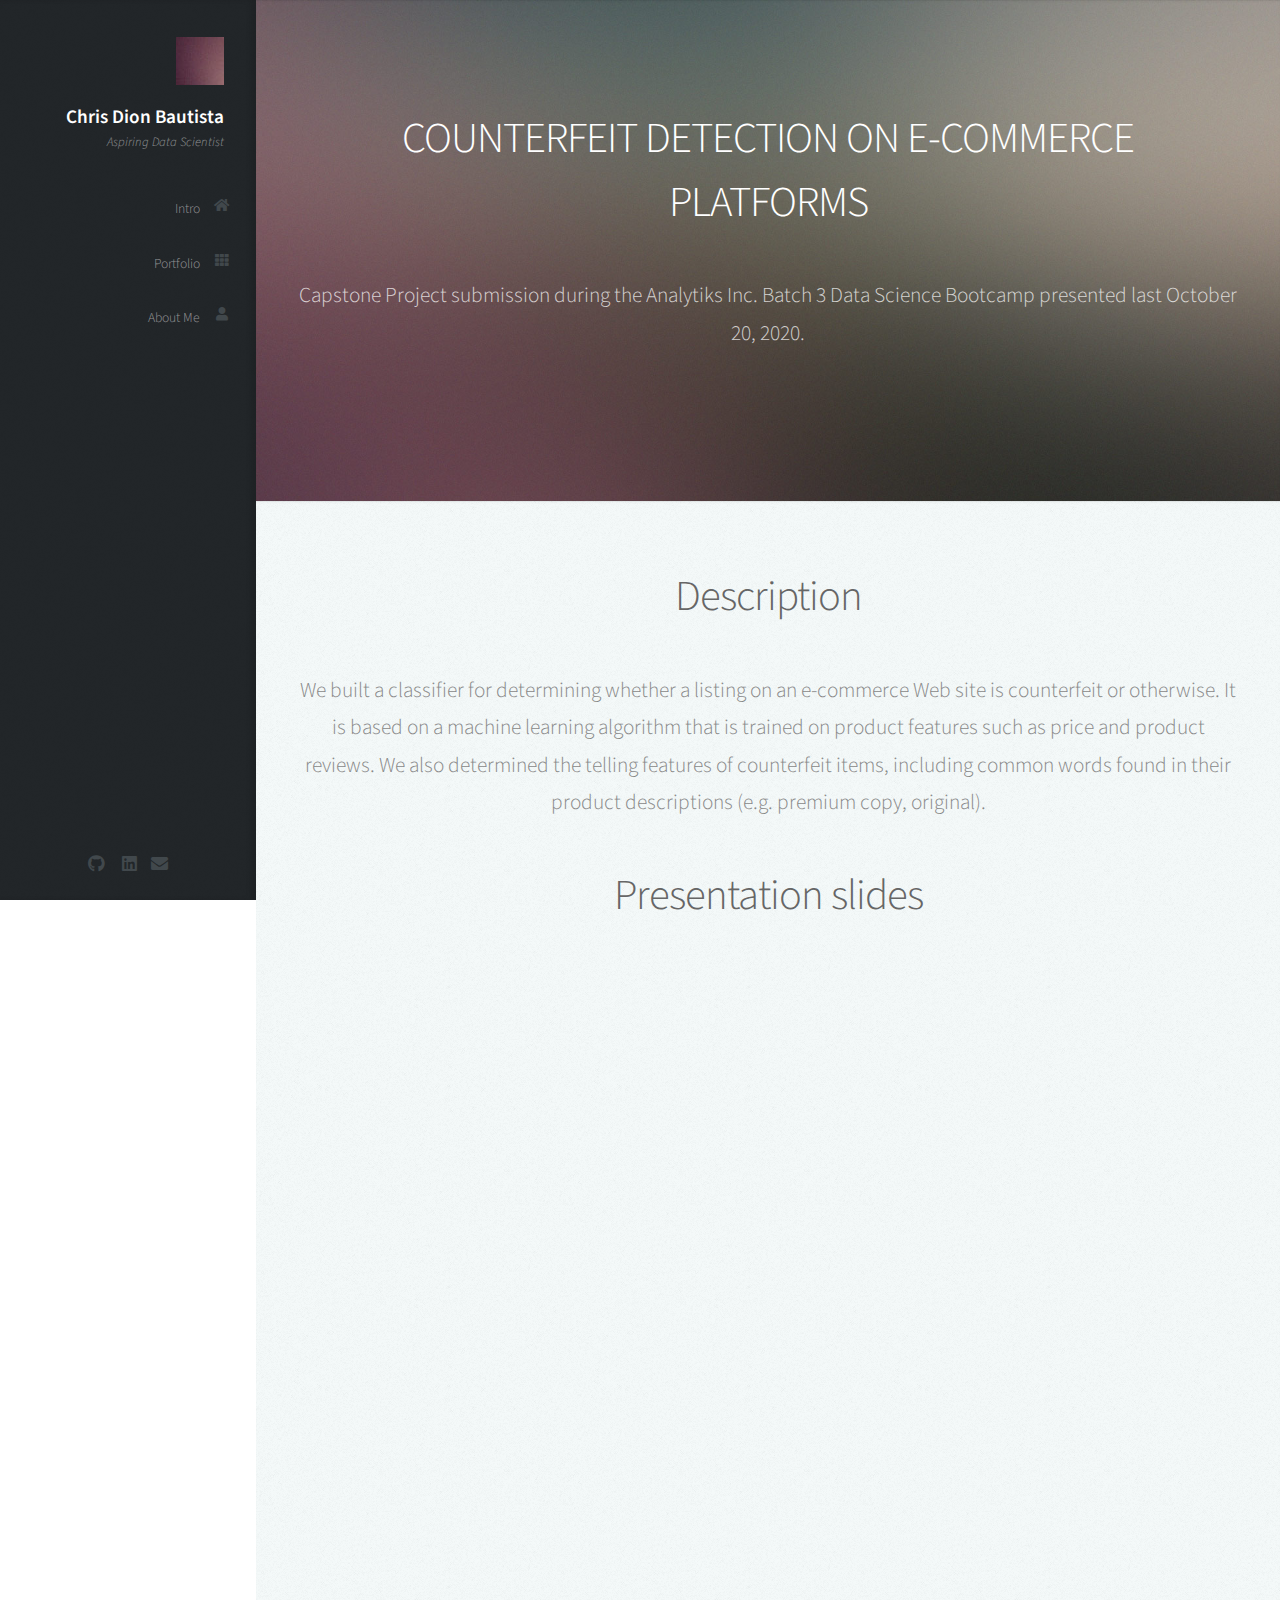
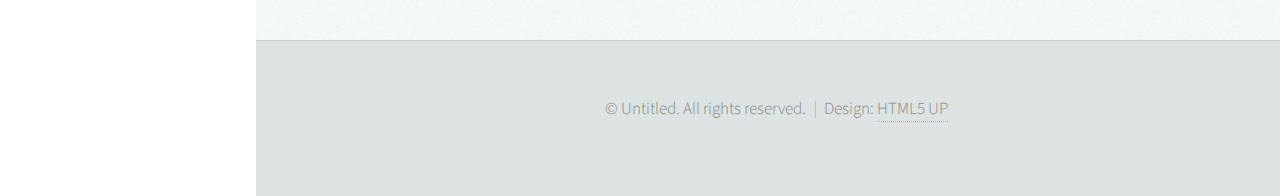
==== commit 6a4b8734: "Fill out projects" ====
--- a/pages/project_alpha.html
+++ b/pages/project_alpha.html
@@ -58,9 +58,10 @@
 						<div class="container">
 
 							<header>
-								<h2 class="alt"><strong>Project Alpha</strong></h2>
-								<p>Project Summary</p>
+								<h2 class="alt"><strong>COUNTERFEIT DETECTION ON E-COMMERCE PLATFORMS</strong></h2>
 							</header>
+
+							<p>Capstone Project submission during the Analytiks Inc. Batch 3 Data Science Bootcamp presented last October 20, 2020.</p>
 
 						</div>
 					</section>
@@ -70,34 +71,22 @@
 						<div class="container">
 
 							<header>
-                                <h2>Outline</h2>
+                                <h2>Description</h2>
+							</header>
+							
+							<p>
+								We built a classifier for determining whether a listing on an e-commerce Web site is counterfeit or otherwise. 
+								It is based on a machine learning algorithm that is trained on product features such as price and product reviews.
+								We also determined the telling features of counterfeit items, including common words found in their product descriptions (e.g. premium copy, original).
+							</p>
+
+							<header>
+                                <h2>Presentation slides</h2>
 							</header>
 
 							<p>
-                                Lorem ipsum dolor sit amet, consectetur adipiscing elit. 
-                                Phasellus nec orci quis orci tempus finibus. 
-                                Vivamus a orci sit amet lectus euismod elementum in in orci.
+                                <iframe src="../files/analytiks-capstone-presentation.pdf" width="100%" height="550px"></iframe>
 							</p>
-							
-							<header>
-                                <h2>Introduction</h2>
-							</header>
-
-							<p>
-                                Lorem ipsum dolor sit amet, consectetur adipiscing elit. 
-                                Phasellus nec orci quis orci tempus finibus. 
-                                Vivamus a orci sit amet lectus euismod elementum in in orci.
-							</p>
-							
-							<header>
-                                <h2>Implementation</h2>
-							</header>
-
-							<p>
-                                Lorem ipsum dolor sit amet, consectetur adipiscing elit. 
-                                Phasellus nec orci quis orci tempus finibus. 
-                                Vivamus a orci sit amet lectus euismod elementum in in orci.
-                            </p>
 
 					</section>
 
